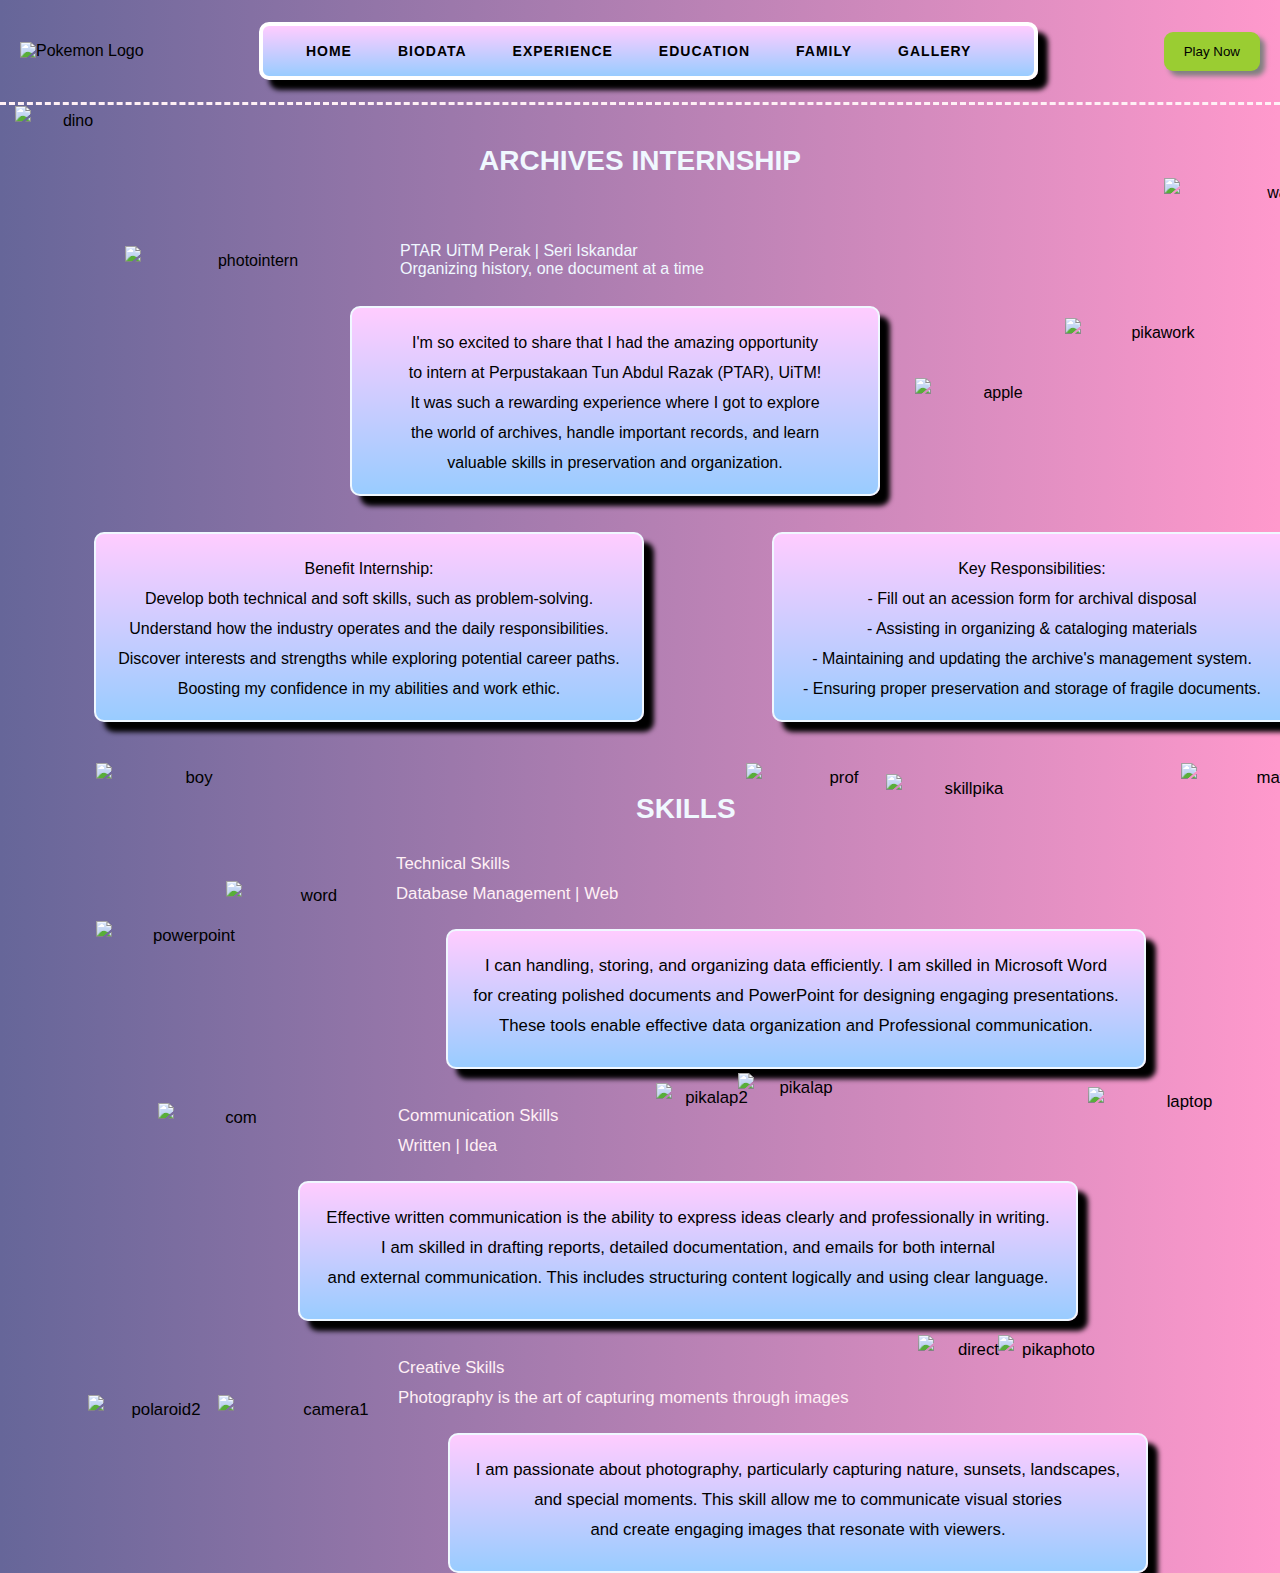
==== experience.html @ d193340f "Add files via upload" ====
<!DOCTYPE  html>
<html>
<head>

<link rel="stylesheet" href="experiencestyle.css">
<title>Experience</title>
</head>
<body>

<header>

<div class="logo">
<img src="pokemonlogo.png" alt="Pokemon Logo">
</div>

<nav>
<ul>
<li><a href="homepage.html">Home</a></li>
<li><a href="biodata.html">Biodata</a></li>
<li><a href="experience.html">Experience</a></li>
<li><a href="education.html">Education</a></li>
<li><a href="family.html">Family</a></li>
<li><a href="gallery.html">Gallery</a></li>
</ul>
</nav>

<div class="play-now">
<button>Play Now</button>
</div>

</header>

<main>
<div class="first-section">
<h1 class="my-name">ARCHIVES INTERNSHIP</h1>
</main>

<div class="intern-info">
<p> PTAR UiTM Perak | Seri Iskandar </p>
<p> Organizing history, one document at a time </p>


<div class="intern1-info">
<p> I'm so excited to share that I had the amazing opportunity </p>
<p> to intern at Perpustakaan Tun Abdul Razak (PTAR), UiTM! </p>
<p> It was such a rewarding experience where I got to explore </p>
<p> the world of archives, handle important records, and learn </p>
<p> valuable skills in preservation and organization. </p>

<div class="photointern">
  <img src="photointern.png" alt="photointern">
</div>
</section>
</main>

<div class="wall">
  <img src="wall.png" alt="wall">
</div>
</section>
</main>

<div class="pikawork">
  <img src="pikawork.png" alt="pikawork">
</div>
</section>
</main>

<div class="apple">
  <img src="apple.png" alt="apple">
</div>
</section>
</main>


<div class="dino">
  <img src="dino.png" alt="dino">
</div>
</section>
</main>


<div class="intern-intro">
<p>Key Responsibilities: </p>
<p>- Fill out an acession form for archival disposal </p>
<p>- Assisting in organizing & cataloging materials </p>
<p>- Maintaining and updating the archive's management system. </p>
<p>- Ensuring proper preservation and storage of fragile documents. </p>

<div class="benefit">
<p> Benefit Internship: </p>
<p> Develop both technical and soft skills, such as problem-solving. </p>
<p> Understand how the industry operates and the daily responsibilities. </p>
<p> Discover interests and strengths while exploring potential career paths. </p>
<p> Boosting my confidence in my abilities and work ethic. </p>

<div class="sec-section">
<h1 class="my-name">SKILLS</h1>


<div class="skill-info">
<p> Technical Skills </p>
<p> Database Management | Web </p>



<div class="Database">
<p> I can handling, storing, and organizing data efficiently. I am skilled in Microsoft Word </p>
<p> for creating polished documents and PowerPoint for designing engaging presentations.</p>
<p> These tools enable effective data organization and Professional communication.</p>

<div class="word">
  <img src="word.png" alt="word">
</div>

<div class="powerpoint">
  <img src="powerpoint.png" alt="powerpoint">
</div>

<div class="skillpika">
  <img src="skillpika.png" alt="skillpika">
</div>


<div class="boy">
  <img src="boy.png" alt="boy">
</div>


<div class="matcha">
  <img src="matcha.png" alt="matcha">
</div>


<div class="prof">
  <img src="prof.png" alt="prof">
</div>

<div class="skill2-info">
<p> Communication Skills </p>
<p> Written | Idea </p>

<div class="communicate">
<p> Effective written communication is the ability to express ideas clearly and professionally in writing. </p>
<p>  I am skilled in drafting reports, detailed documentation, and emails for both internal </p>
<p> and external communication. This includes structuring content logically and using clear language.</p>

<div class="laptop">
  <img src="laptop.png" alt="laptop">
</div>


<div class="com">
  <img src="com.png" alt="com">
</div>

<div class="pikalap">
  <img src="pikalap.png" alt="pikalap">
</div>

<div class="pikalap2">
  <img src="pikalap2.png" alt="pikalap2">
</div>


<div class="skill3-info">
<p> Creative Skills </p>
<p> Photography is the art of capturing moments through images </p>

<div class="creative">
<p> I am passionate about photography, particularly capturing nature, sunsets, landscapes, </p>
<p> and special moments. This skill allow me to communicate visual stories  </p>
<p> and create engaging images that resonate with viewers. </p>

<div class="pikaphoto">
  <img src="pikaphoto.png" alt="pikaphoto">
</div>

<div class="direct">
  <img src="direct.png" alt="direct">
</div>

<div class="camera1">
  <img src="camera1.png" alt="camera1">
</div>

<div class="polaroid2">
  <img src="polaroid2.png" alt="polaroid2">
</div>


</div>
</section>
</main>

</body>
</html>
---- experiencestyle.css ----
*{

margin: 0;
padding: 0;
box-sizing: border-box;

}

body {
font-family: 'Arial', sans-serif;
height: 1500px;
background: linear-gradient(to right, #666699 0%, #ff99cc 100%);
}

header {
display: flex;
justify-content: space-between;
align-items: center;
border-bottom-style: dashed;
border-color: lavenderblush;
background: linear-gradient(to right, #666699 0%, #ff99cc 100%);
padding: 20px;
position: relative;
}

.logo img{
width: 100px;
}

nav ul {
background: linear-gradient(to bottom, #ffccff 0%, #99ccff 100%);
border-radius: 10px;
padding: 16px 30px;
text-align: center;
font-size: 16px;
margin: 2px 2px;
border: 4px solid white;
box-shadow: 10px 10px 5px black;
display: flex;
list-style: none;
}


nav ul li {
display: flex;
list-style: none;
margin-right: 20px;
}

nav ul li a {
text-decoration: none;
color: black;
font-size: 14px;
font-weight: bold;
text-transform: uppercase;
letter-spacing: 1px;
padding: 1px 13px;
border-radius: 5px;
transition: all 0.3 ease;
}

nav ul li a:hover {
background-color: black;
color: powderblue;
box-shadow: 0 8px 8px rgba(0,0, 0, 0.2);
}


.play-now button {
background-color: yellowgreen;
margin-left: 10px;
padding: 12px 20px;
border-style: none;
border-radius: 9px;
box-shadow: 5px 5px 5px grey;
}


.first-section{
text-align: center;
font-size: 14px;
padding: 40px 100px;
margin-top: 0px;
color: aliceblue;
}


.intern-info{
text-align: left;
margin-left: 400px;
margin-top: 25px;
color: aliceblue;
}

.intern1-info{
background: linear-gradient(to bottom, #ffccff 0%, #99ccff 100%);
border-radius: 10px;
margin-left: 120px;
color: lavenderblush;
width: 530px;
height: 190px;
border: 2px solid aliceblue;
box-shadow: 10px 10px 5px black;
text-align: center;
margin-left: -50px;
color: black;
padding: 20px;
line-height: 30px;
margin-top: 28px;
}


.intern-intro{
background: linear-gradient(to bottom, #ffccff 0%, #99ccff 100%);
border-radius: 10px;
margin-left: 120px;
color: lavenderblush;
width: 520px;
height: 190px;
border: 2px solid aliceblue;
box-shadow: 10px 10px 5px black;
text-align: center;
margin-left: 400px;
color: black;
padding: 20px;
line-height: 30px;
margin-top: 54px;
}

.photointern img{
position: absolute;
width: 250px;
margin-left: -490px;
margin-top: -232px;
}


.wall img{
position: absolute;
width: 218px;
margin-left: 549px;
margin-top: -300px;
}

.pikawork img{
position: absolute;
width: 180px;
margin-left: 450px;
margin-top: -160px;
}


.apple img{
position: absolute;
width: 160px;
margin-left: 300px;
margin-top: -100px;
}

.dino img{
position: absolute;
width: 110px;
margin-left: -600px;
margin-top: -372px;
}


.benefit{
background: linear-gradient(to bottom, #ffccff 0%, #99ccff 100%);
border-radius: 10px;
margin-left: 120px;
color: lavenderblush;
width: 550px;
height: 190px;
border: 2px solid aliceblue;
box-shadow: 10px 10px 5px black;
text-align: center;
margin-left: -700px;
color: black;
padding: 20px;
line-height: 30px;
margin-top: -172px;
}

.sec-section{
text-align: center;
font-size: 14px;
padding: 40px 100px;
margin-top: 50px;
margin-left: 420px;
color: aliceblue;
}

.skill-info{
text-align: left;
font-size: 120%; 
margin-left: -240px;
margin-top: 25px;
color: lavenderblush;
}


.Database{
background: linear-gradient(to bottom, #ffccff 0%, #99ccff 100%);
border-radius: 10px;
margin-left: 120px;
color: lavenderblush;
width: 700px;
height: 140px;
border: 2px solid aliceblue;
box-shadow: 10px 10px 5px black;
text-align: center;
margin-left: 50px;
color: black;
padding: 20px;
line-height: 30px;
margin-top: 20px;
}

.word img{
position: absolute;
width: 170px;
margin-left: -570px;
margin-top: -160px;
}


.powerpoint img{
position: absolute;
width: 180px;
margin-left: -700px;
margin-top: -120px;
}


.skillpika img{
position: absolute;
width: 160px;
margin-left: 90px;
margin-top: -267px;
}

.boy img{
position: absolute;
width: 190px;
margin-left: -700px;
margin-top: -278px;
}

.matcha img{
position: absolute;
width: 190px;
margin-left: 385px;
margin-top: -278px;
}

.prof img{
position: absolute;
width: 180px;
margin-left: -50px;
margin-top: -278px;
}

.skill2-info{
text-align: left;
margin-left: -70px;
margin-top: 60px;
color: lavenderblush;
}

.communicate{
background: linear-gradient(to bottom, #ffccff 0%, #99ccff 100%);
border-radius: 10px;
margin-left: 120px;
color: lavenderblush;
width: 780px;
height: 140px;
border: 2px solid aliceblue;
box-shadow: 10px 10px 5px black;
text-align: center;
margin-left: -100px;
color: black;
padding: 20px;
line-height: 30px;
margin-top: 20px;
}

.laptop img{
position: absolute;
width: 187px;
margin-left: 400px;
margin-top: -206px;
}


.com img{
position: absolute;
width: 150px;
margin-left: -530px;
margin-top: -190px;
}

.pikalap img{
position: absolute;
width: 120px;
margin-left: 50px;
margin-top: -220px;
}


.pikalap2 img{
position: absolute;
width: 105px;
margin-left: -32px;
margin-top: -210px;
}


.skill3-info{
text-align: left;
margin-left: 78px;
margin-top: 60px;
color: lavenderblush;
}


.creative{
background: linear-gradient(to bottom, #ffccff 0%, #99ccff 100%);
border-radius: 10px;
margin-left: 120px;
color: lavenderblush;
width: 700px;
height: 140px;
border: 2px solid aliceblue;
box-shadow: 10px 10px 5px black;
text-align: center;
margin-left: 50px;
color: black;
padding: 20px;
line-height: 30px;
margin-top: 20px;
}


.pikaphoto img{
position: absolute;
width: 105px;
margin-left: 200px;
margin-top: -210px;
}

.direct img{
position: absolute;
width: 105px;
margin-left: 120px;
margin-top: -210px;
}


.camera1 img{
position: absolute;
width: 220px;
margin-left: -580px;
margin-top: -150px;
}

.polaroid2 img{
position: absolute;
width: 140px;
margin-left: -710px;
margin-top: -150px;
}

}
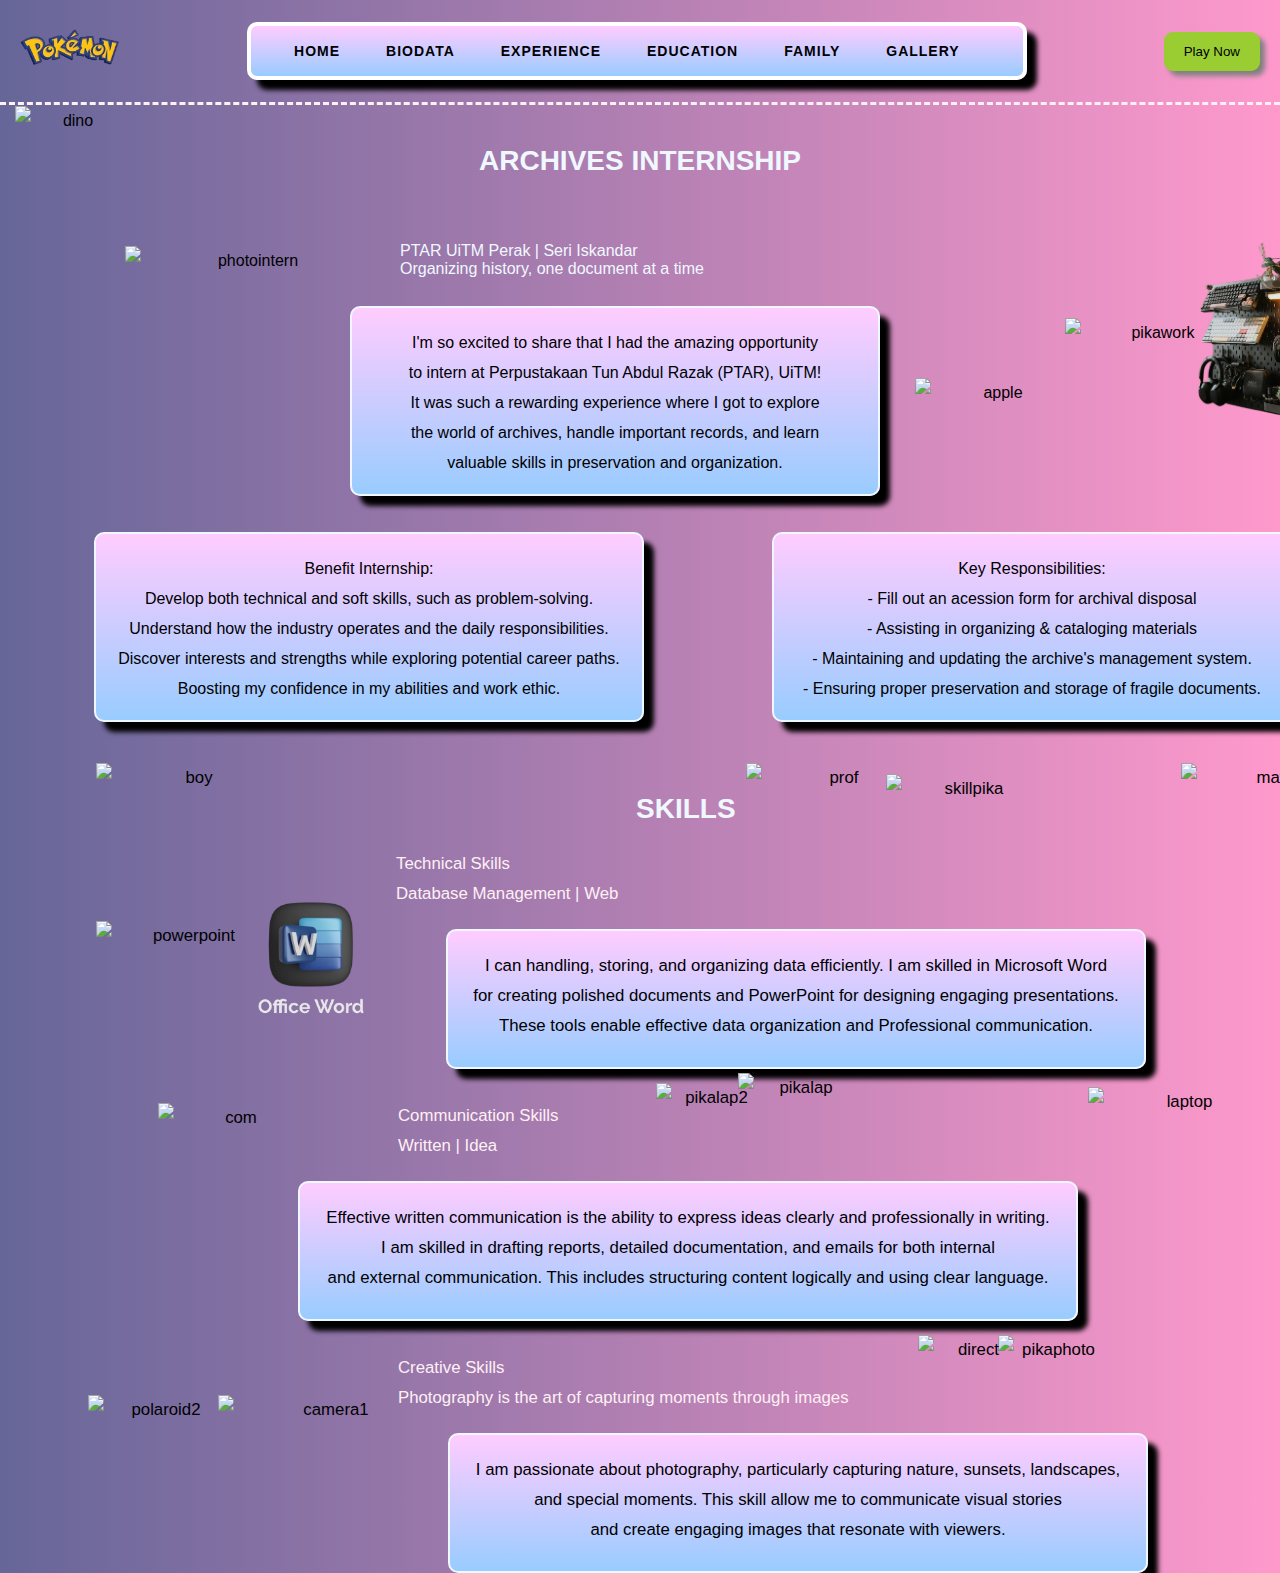
==== commit 9e32598b: "Update experience.html" ====
--- a/experience.html
+++ b/experience.html
@@ -15,7 +15,7 @@
 
 <nav>
 <ul>
-<li><a href="homepage.html">Home</a></li>
+<li><a href="index.html">Home</a></li>
 <li><a href="biodata.html">Biodata</a></li>
 <li><a href="experience.html">Experience</a></li>
 <li><a href="education.html">Education</a></li>
@@ -193,4 +193,4 @@
 </main>
 
 </body>
-</html>+</html>
